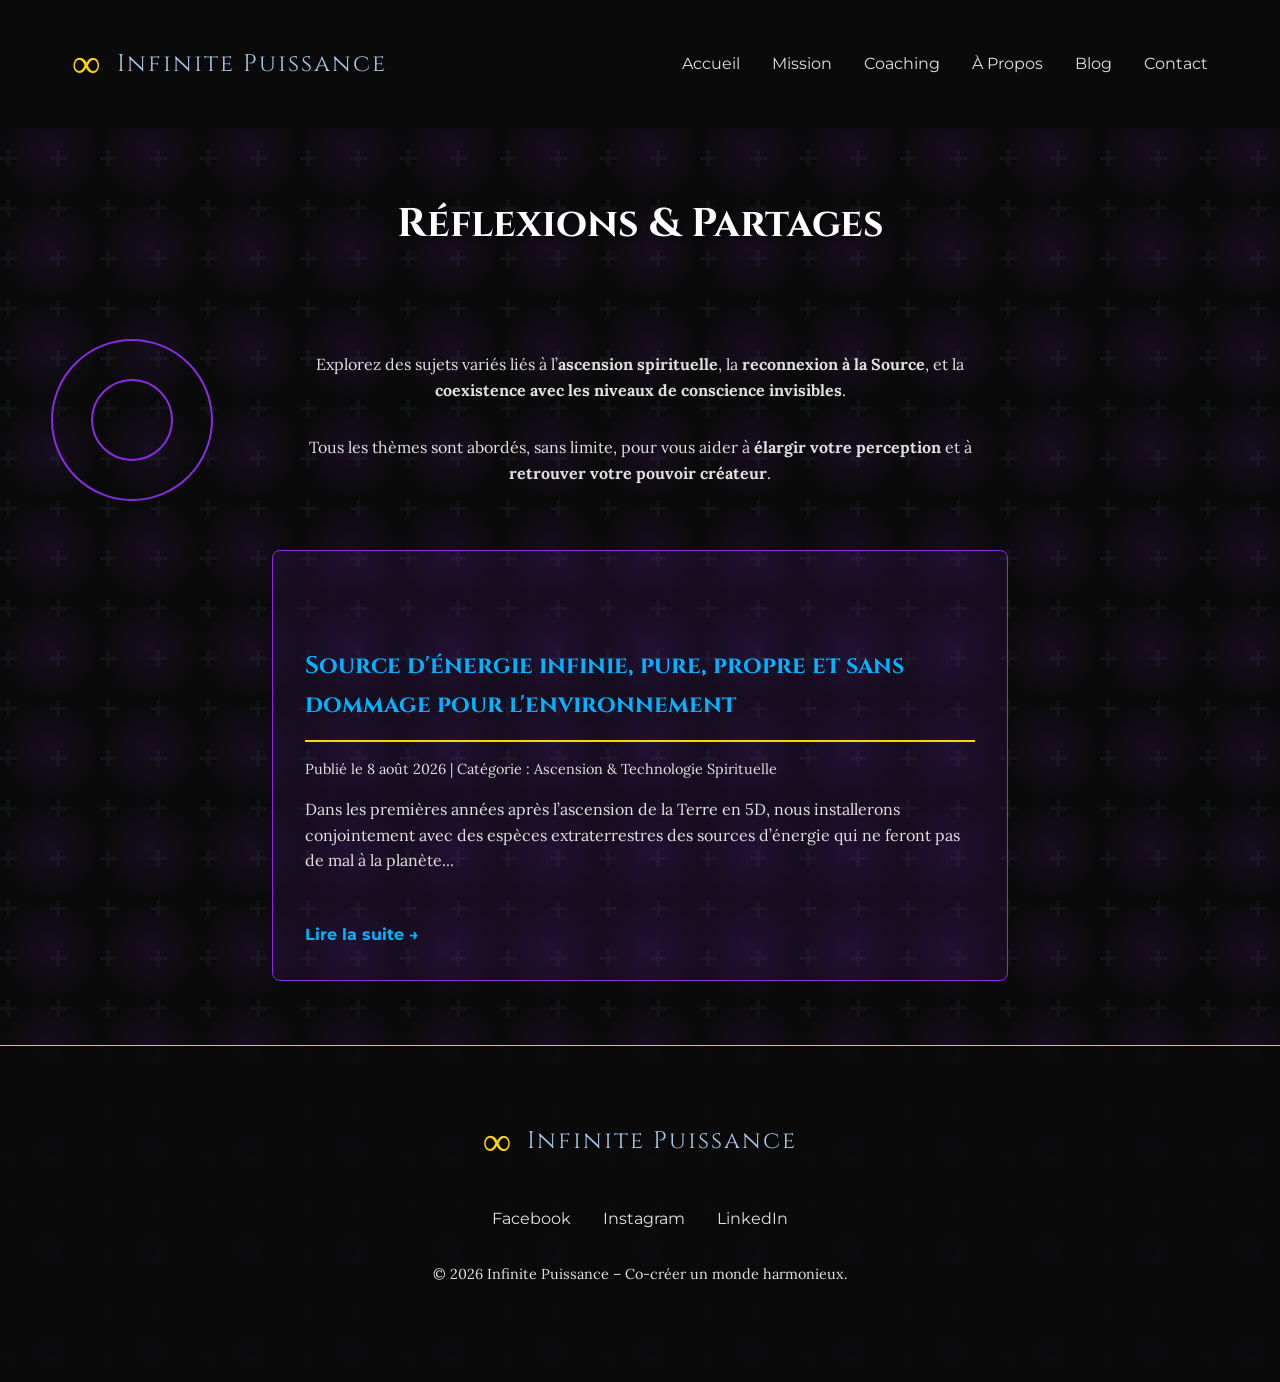
==== blog/index.html @ cb1626f9 "Ajout du site statique Infinite Puissance - Structure complète (accueil, mission, coaching, à propos" ====
<!DOCTYPE html>
<html lang="fr">
<head>
    <meta charset="UTF-8">
    <meta name="viewport" content="width=device-width, initial-scale=1.0">
    <title>Blog | Infinite Puissance</title>
    <link rel="stylesheet" href="../css/style.css">
    <link rel="icon" href="../assets/images/favicon.ico" type="image/x-icon">
    <link rel="preconnect" href="https://fonts.googleapis.com">
    <link rel="preconnect" href="https://fonts.gstatic.com" crossorigin>
    <link href="https://fonts.googleapis.com/css2?family=Cinzel:wght@400;700&family=Lora:ital,wght@0,400;0,700;1,400&family=Montserrat:wght@400;700&display=swap" rel="stylesheet">
</head>
<body>
    <header>
        <div class="header-content">
            <a href="../index.html" class="logo">
                <span class="logo-symbol">∞</span>
                <span class="logo-text">Infinite Puissance</span>
            </a>
            <nav>
                <ul>
                    <li><a href="../index.html">Accueil</a></li>
                    <li><a href="../mission.html">Mission</a></li>
                    <li><a href="../coaching.html">Coaching</a></li>
                    <li><a href="../a-propos.html">À Propos</a></li>
                    <li><a href="index.html">Blog</a></li>
                    <li><a href="../contact.html">Contact</a></li>
                </ul>
            </nav>
        </div>
    </header>

    <main>
        <section class="page-header">
            <h1>Réflexions & Partages</h1>
            <div class="symbol fleur-de-vie-large"></div>
        </section>

        <section class="blog-description">
            <p>
                Explorez des sujets variés liés à l’<strong>ascension spirituelle</strong>, la <strong>reconnexion à la Source</strong>, 
                et la <strong>coexistence avec les niveaux de conscience invisibles</strong>.
            </p>
            <p>
                Tous les thèmes sont abordés, sans limite, pour vous aider à <strong>élargir votre perception</strong> 
                et à <strong>retrouver votre pouvoir créateur</strong>.
            </p>
        </section>

        <section class="blog-list">
            <article class="blog-card">
                <h2><a href="source-energie-infinie.html">Source d'énergie infinie, pure, propre et sans dommage pour l'environnement</a></h2>
                <p class="blog-meta">Publié le 8 août 2026 | Catégorie : Ascension & Technologie Spirituelle</p>
                <p class="blog-excerpt">
                    Dans les premières années après l’ascension de la Terre en 5D, nous installerons conjointement avec des espèces extraterrestres 
                    des sources d’énergie qui ne feront pas de mal à la planète...
                </p>
                <a href="source-energie-infinie.html" class="read-more">Lire la suite →</a>
            </article>
        </section>
    </main>

    <footer>
        <div class="footer-content">
            <div class="footer-logo">
                <span class="logo-symbol">∞</span>
                <span class="logo-text">Infinite Puissance</span>
            </div>
            <div class="footer-links">
                <a href="https://www.facebook.com/JeanChristophe.Houbre/" target="_blank">Facebook</a>
                <a href="https://www.instagram.com/jeanchristophe.houbre/" target="_blank">Instagram</a>
                <a href="https://www.linkedin.com/in/jean-christophe-h-224909272/" target="_blank">LinkedIn</a>
            </div>
            <p class="copyright">© 2026 Infinite Puissance – Co-créer un monde harmonieux.</p>
        </div>
    </footer>
</body>
</html>
---- css/style.css ----
/* ============================================
   Infinite Puissance - Styles Principaux
   ============================================ */

/* Variables CSS */
:root {
    /* Couleurs */
    --color-primary: #A7C7E7;       /* Bleu argenté */
    --color-secondary: #00B4FF;     /* Bleu électrique */
    --color-accent: #FFD700;        /* Or */
    --color-spiritual: #8A2BE2;     /* Violet */
    --color-deep-blue: #0A2463;     /* Bleu marine */
    --color-bg-dark: #0A0A0A;       /* Noir profond */
    --color-text-light: #FFFFFF;    /* Blanc */
    --color-text-secondary: #E0E0E0; /* Gris clair */
    
    /* Polices */
    --font-title: 'Cinzel', serif;
    --font-body: 'Lora', serif;
    --font-button: 'Montserrat', sans-serif;
    
    /* Espacements */
    --spacing-small: 1rem;
    --spacing-medium: 2rem;
    --spacing-large: 4rem;
    
    /* Bordures */
    --border-radius: 8px;
}

/* Reset & Base */
*, *::before, *::after {
    margin: 0;
    padding: 0;
    box-sizing: border-box;
}

html {
    scroll-behavior: smooth;
}

body {
    font-family: var(--font-body);
    background-color: var(--color-bg-dark);
    color: var(--color-text-light);
    line-height: 1.6;
    background-image: 
        radial-gradient(ellipse at center, rgba(138, 43, 226, 0.1) 0%, transparent 70%),
        url("data:image/svg+xml,%3Csvg width='60' height='60' viewBox='0 0 60 60' xmlns='http://www.w3.org/2000/svg'%3E%3Cg fill='none' fill-rule='evenodd'%3E%3Cg fill='%23A7C7E7' fill-opacity='0.05'%3E%3Cpath d='M36 34v-4h-2v4h-4v2h4v4h2v-4h4v-2h-4zm0-30V0h-2v4h-4v2h4v4h2V6h4V4h-4zM6 34v-4H4v4H0v2h4v4h2v-4h4v-2H6zM6 4V0H4v4H0v2h4v4h2V6h4V4H6z'/%3E%3C/g%3E%3C/g%3E%3C/svg%3E");
    background-size: 100px 100px;
}

/* Typographie */
h1, h2, h3, h4, h5, h6 {
    font-family: var(--font-title);
    font-weight: 700;
    color: var(--color-primary);
    margin-bottom: var(--spacing-small);
}

h1 {
    font-size: 2.5rem;
    color: var(--color-text-light);
    text-shadow: 2px 2px 4px rgba(0, 0, 0, 0.5);
}

h2 {
    font-size: 2rem;
    color: var(--color-secondary);
    border-bottom: 2px solid var(--color-accent);
    padding-bottom: var(--spacing-small);
    margin-top: var(--spacing-large);
}

h3 {
    font-size: 1.5rem;
    color: var(--color-accent);
}

p {
    margin-bottom: var(--spacing-medium);
    color: var(--color-text-secondary);
}

a {
    color: var(--color-secondary);
    text-decoration: none;
    transition: color 0.3s ease;
}

a:hover {
    color: var(--color-accent);
}

/* Layout */
.container {
    max-width: 1200px;
    margin: 0 auto;
    padding: 0 var(--spacing-medium);
}

/* Header */
header {
    background-color: rgba(10, 10, 10, 0.9);
    padding: var(--spacing-medium) 0;
    position: sticky;
    top: 0;
    z-index: 1000;
    backdrop-filter: blur(10px);
}

.header-content {
    display: flex;
    justify-content: space-between;
    align-items: center;
    max-width: 1200px;
    margin: 0 auto;
    padding: 0 var(--spacing-medium);
}

/* Logo */
.logo {
    display: flex;
    align-items: center;
    gap: var(--spacing-small);
    text-decoration: none;
}

.logo-symbol {
    font-size: 2.5rem;
    color: var(--color-accent);
    font-family: serif;
}

.logo-text {
    font-family: var(--font-title);
    font-size: 1.5rem;
    color: var(--color-primary);
    letter-spacing: 2px;
}

/* Navigation */
nav ul {
    display: flex;
    list-style: none;
    gap: var(--spacing-medium);
}

nav a {
    font-family: var(--font-button);
    font-size: 1rem;
    color: var(--color-text-secondary);
    transition: color 0.3s ease;
}

nav a:hover {
    color: var(--color-accent);
}

/* Hero Section */
.hero {
    min-height: 80vh;
    display: flex;
    align-items: center;
    justify-content: center;
    text-align: center;
    padding: var(--spacing-large) var(--spacing-medium);
    position: relative;
    overflow: hidden;
}

.hero-content {
    max-width: 800px;
    z-index: 2;
}

.hero h1 {
    font-size: 3rem;
    margin-bottom: var(--spacing-medium);
    color: var(--color-text-light);
}

.hero .subtitle {
    font-size: 1.5rem;
    color: var(--color-text-secondary);
    margin-bottom: var(--spacing-large);
}

.hero-symbols {
    position: absolute;
    width: 100%;
    height: 100%;
    top: 0;
    left: 0;
    pointer-events: none;
    opacity: 0.1;
}

.symbol {
    position: absolute;
    background-size: contain;
    background-repeat: no-repeat;
    background-position: center;
}

.merkaba {
    width: 200px;
    height: 200px;
    top: 10%;
    left: 5%;
    background-image: url("data:image/svg+xml,%3Csvg xmlns='http://www.w3.org/2000/svg' viewBox='0 0 200 200'%3E%3Cpath fill='%2300B4FF' d='M100 20 L180 100 L100 180 L20 100 Z M100 20 L100 100 L180 100 L100 20 Z M100 180 L100 100 L20 100 L100 180 Z'/%3E%3C/svg%3E");
}

.fleur-de-vie {
    width: 300px;
    height: 300px;
    bottom: -50px;
    right: 10%;
    background-image: url("data:image/svg+xml,%3Csvg xmlns='http://www.w3.org/2000/svg' viewBox='0 0 200 200'%3E%3Ccircle cx='100' cy='100' r='80' fill='none' stroke='%238A2BE2' stroke-width='2'/%3E%3Ccircle cx='100' cy='100' r='40' fill='none' stroke='%238A2BE2' stroke-width='2'/%3E%3C/svg%3E");
}

/* Page Header */
.page-header {
    text-align: center;
    padding: var(--spacing-large) var(--spacing-medium);
    position: relative;
}

.page-header h1 {
    font-size: 2.5rem;
    margin-bottom: var(--spacing-medium);
}

.page-header .blog-meta {
    color: var(--color-text-secondary);
    font-style: italic;
    margin-bottom: var(--spacing-medium);
}

.merkaba-large {
    width: 150px;
    height: 150px;
    margin: var(--spacing-medium) auto;
    background-image: url("data:image/svg+xml,%3Csvg xmlns='http://www.w3.org/2000/svg' viewBox='0 0 200 200'%3E%3Cpath fill='%2300B4FF' d='M100 20 L180 100 L100 180 L20 100 Z M100 20 L100 100 L180 100 L100 20 Z M100 180 L100 100 L20 100 L100 180 Z'/%3E%3C/svg%3E");
    background-size: contain;
    background-repeat: no-repeat;
    background-position: center;
}

.arbre-de-vie {
    width: 150px;
    height: 150px;
    margin: var(--spacing-medium) auto;
    background-image: url("data:image/svg+xml,%3Csvg xmlns='http://www.w3.org/2000/svg' viewBox='0 0 200 200'%3E%3Cpath fill='none' stroke='%23A7C7E7' stroke-width='3' d='M100 20 L100 60 M100 60 L60 100 M100 60 L140 100 M100 60 L100 140 M100 140 L60 180 M100 140 L140 180'/%3E%3C/svg%3E");
    background-size: contain;
    background-repeat: no-repeat;
    background-position: center;
}

.oeil-horus {
    width: 150px;
    height: 150px;
    margin: var(--spacing-medium) auto;
    background-image: url("data:image/svg+xml,%3Csvg xmlns='http://www.w3.org/2000/svg' viewBox='0 0 200 100'%3E%3Cpath fill='%23FFD700' d='M100 50 C120 50 140 30 140 10 C140 -10 120 -30 100 -30 C80 -30 60 -10 60 10 C60 30 80 50 100 50 Z M100 50 C110 50 120 40 120 30 C120 20 110 10 100 10 C90 10 80 20 80 30 C80 40 90 50 100 50 Z'/%3E%3C/svg%3E");
    background-size: contain;
    background-repeat: no-repeat;
    background-position: center;
}

.tesla-coil {
    width: 150px;
    height: 150px;
    margin: var(--spacing-medium) auto;
    background-image: url("data:image/svg+xml,%3Csvg xmlns='http://www.w3.org/2000/svg' viewBox='0 0 200 200'%3E%3Cpath fill='none' stroke='%2300B4FF' stroke-width='2' d='M100 20 Q120 40 100 60 Q80 80 100 100 Q120 120 100 140 Q80 160 100 180'/%3E%3Cpath fill='none' stroke='%23FFD700' stroke-width='1' d='M100 20 L100 180 M80 40 L120 40 M80 60 L120 60 M80 80 L120 80 M80 100 L120 100 M80 120 L120 120 M80 140 L120 140 M80 160 L120 160'/%3E%3C/svg%3E");
    background-size: contain;
    background-repeat: no-repeat;
    background-position: center;
}

.fleur-de-vie-large {
    width: 200px;
    height: 200px;
    margin: var(--spacing-medium) auto;
    background-image: url("data:image/svg+xml,%3Csvg xmlns='http://www.w3.org/2000/svg' viewBox='0 0 200 200'%3E%3Ccircle cx='100' cy='100' r='80' fill='none' stroke='%238A2BE2' stroke-width='2'/%3E%3Ccircle cx='100' cy='100' r='40' fill='none' stroke='%238A2BE2' stroke-width='2'/%3E%3C/svg%3E");
    background-size: contain;
    background-repeat: no-repeat;
    background-position: center;
}

/* Content Sections */
.content-section {
    max-width: 800px;
    margin: 0 auto var(--spacing-large);
    padding: 0 var(--spacing-medium);
}

/* Mission Preview */
.mission-preview, .services-preview {
    max-width: 800px;
    margin: var(--spacing-large) auto;
    padding: 0 var(--spacing-medium);
    text-align: center;
}

.read-more {
    display: inline-block;
    margin-top: var(--spacing-medium);
    font-family: var(--font-button);
    color: var(--color-secondary);
    font-weight: 700;
}

/* Quote Section */
.quote-section {
    max-width: 800px;
    margin: var(--spacing-large) auto;
    padding: var(--spacing-large);
    text-align: center;
    border-left: 4px solid var(--color-accent);
    border-right: 4px solid var(--color-accent);
}

.quote-section blockquote {
    font-style: italic;
    font-size: 1.5rem;
    color: var(--color-primary);
}

/* Method List */
.method-list, .target-list {
    list-style: none;
    margin: var(--spacing-medium) 0;
    padding-left: 0;
}

.method-list li, .target-list li {
    padding: var(--spacing-small) 0;
    padding-left: var(--spacing-large);
    position: relative;
    color: var(--color-text-secondary);
}

.method-list li::before, .target-list li::before {
    content: "✧";
    color: var(--color-accent);
    position: absolute;
    left: 0;
}

/* Pricing Section */
.pricing-section {
    max-width: 800px;
    margin: var(--spacing-large) auto;
    padding: 0 var(--spacing-medium);
    text-align: center;
}

.pricing-card {
    background: linear-gradient(135deg, rgba(10, 36, 99, 0.8) 0%, rgba(0, 180, 255, 0.8) 100%);
    border: 2px solid var(--color-accent);
    border-radius: var(--border-radius);
    padding: var(--spacing-large);
    max-width: 400px;
    margin: 0 auto;
    box-shadow: 0 10px 30px rgba(0, 0, 0, 0.5);
}

.pricing-card h3 {
    color: var(--color-text-light);
    margin-bottom: var(--spacing-medium);
}

.pricing-card .price {
    font-size: 3rem;
    font-weight: 700;
    color: var(--color-accent);
    margin-bottom: var(--spacing-small);
}

.pricing-card .duration {
    font-size: 1.2rem;
    color: var(--color-text-secondary);
    margin-bottom: var(--spacing-medium);
}

.pricing-card .payment-methods {
    color: var(--color-text-secondary);
    margin-bottom: var(--spacing-medium);
}

/* Values Section */
.values-section {
    max-width: 1000px;
    margin: var(--spacing-large) auto;
    padding: 0 var(--spacing-medium);
}

.values-grid {
    display: grid;
    grid-template-columns: repeat(auto-fit, minmax(250px, 1fr));
    gap: var(--spacing-medium);
}

.value-card {
    background: rgba(167, 199, 231, 0.1);
    border: 1px solid var(--color-primary);
    border-radius: var(--border-radius);
    padding: var(--spacing-medium);
    text-align: center;
    transition: transform 0.3s ease, box-shadow 0.3s ease;
}

.value-card:hover {
    transform: translateY(-5px);
    box-shadow: 0 10px 20px rgba(167, 199, 231, 0.3);
}

.value-card h3 {
    color: var(--color-accent);
    margin-bottom: var(--spacing-small);
}

/* Blog */
.blog-description {
    max-width: 800px;
    margin: 0 auto var(--spacing-large);
    padding: 0 var(--spacing-medium);
    text-align: center;
}

.blog-list {
    max-width: 800px;
    margin: 0 auto var(--spacing-large);
    padding: 0 var(--spacing-medium);
}

.blog-card {
    background: rgba(138, 43, 226, 0.1);
    border: 1px solid var(--color-spiritual);
    border-radius: var(--border-radius);
    padding: var(--spacing-medium);
    margin-bottom: var(--spacing-medium);
    transition: transform 0.3s ease;
}

.blog-card:hover {
    transform: translateX(5px);
}

.blog-card h2 {
    font-size: 1.5rem;
    color: var(--color-secondary);
}

.blog-card h2 a {
    color: var(--color-secondary);
}

.blog-card h2 a:hover {
    color: var(--color-accent);
}

.blog-meta {
    color: var(--color-text-secondary);
    font-size: 0.9rem;
    margin-bottom: var(--spacing-small);
}

.blog-excerpt {
    color: var(--color-text-secondary);
    margin-bottom: var(--spacing-small);
}

.blog-content {
    max-width: 800px;
    margin: var(--spacing-large) auto;
    padding: 0 var(--spacing-medium);
    line-height: 1.8;
}

.blog-navigation {
    max-width: 800px;
    margin: var(--spacing-large) auto;
    padding: 0 var(--spacing-medium);
}

.back-to-blog {
    display: inline-block;
    color: var(--color-secondary);
    font-family: var(--font-button);
}

.back-to-blog:hover {
    color: var(--color-accent);
}

/* Contact Form */
.contact-form-section {
    max-width: 600px;
    margin: var(--spacing-large) auto;
    padding: 0 var(--spacing-medium);
}

.form-group {
    margin-bottom: var(--spacing-medium);
}

.form-group label {
    display: block;
    margin-bottom: var(--spacing-small);
    color: var(--color-text-secondary);
    font-family: var(--font-button);
}

.form-group input,
.form-group select,
.form-group textarea {
    width: 100%;
    padding: var(--spacing-small);
    background-color: rgba(167, 199, 231, 0.1);
    border: 1px solid var(--color-primary);
    border-radius: var(--border-radius);
    color: var(--color-text-light);
    font-family: var(--font-body);
    font-size: 1rem;
}

.form-group input:focus,
.form-group select:focus,
.form-group textarea:focus {
    outline: none;
    border-color: var(--color-accent);
    box-shadow: 0 0 10px rgba(255, 215, 0, 0.3);
}

.form-group textarea {
    min-height: 150px;
    resize: vertical;
}

.checkbox-group {
    display: flex;
    align-items: center;
    gap: var(--spacing-small);
}

.checkbox-group input[type="checkbox"] {
    width: auto;
    accent-color: var(--color-accent);
}

.checkbox-group label {
    margin-bottom: 0;
}

/* Buttons */
.cta-button {
    display: inline-block;
    background-color: var(--color-secondary);
    color: var(--color-bg-dark);
    padding: var(--spacing-small) var(--spacing-large);
    border: 2px solid var(--color-accent);
    border-radius: var(--border-radius);
    font-family: var(--font-button);
    font-size: 1rem;
    font-weight: 700;
    text-align: center;
    cursor: pointer;
    transition: all 0.3s ease;
}

.cta-button:hover {
    background-color: var(--color-accent);
    color: var(--color-bg-dark);
    box-shadow: 0 0 20px rgba(255, 215, 0, 0.5);
}

/* Footer */
footer {
    background-color: rgba(10, 10, 10, 0.9);
    padding: var(--spacing-large) 0;
    margin-top: var(--spacing-large);
    border-top: 1px solid var(--color-primary);
}

.footer-content {
    max-width: 1200px;
    margin: 0 auto;
    padding: 0 var(--spacing-medium);
    text-align: center;
}

.footer-logo {
    display: flex;
    align-items: center;
    justify-content: center;
    gap: var(--spacing-small);
    margin-bottom: var(--spacing-medium);
}

.footer-links {
    display: flex;
    justify-content: center;
    gap: var(--spacing-medium);
    margin-bottom: var(--spacing-medium);
}

.footer-links a {
    color: var(--color-text-secondary);
    font-family: var(--font-button);
}

.footer-links a:hover {
    color: var(--color-accent);
}

.copyright {
    color: var(--color-text-secondary);
    font-size: 0.9rem;
}

/* Responsive */
@media (max-width: 768px) {
    .header-content {
        flex-direction: column;
        gap: var(--spacing-medium);
    }
    
    nav ul {
        flex-wrap: wrap;
        justify-content: center;
        gap: var(--spacing-small);
    }
    
    .hero h1 {
        font-size: 2rem;
    }
    
    .hero .subtitle {
        font-size: 1.2rem;
    }
    
    .content-section,
    .mission-preview,
    .services-preview,
    .blog-description,
    .blog-list,
    .contact-form-section {
        padding: 0 var(--spacing-small);
    }
    
    .values-grid {
        grid-template-columns: 1fr;
    }
}

@media (max-width: 480px) {
    h1 {
        font-size: 1.8rem;
    }
    
    h2 {
        font-size: 1.5rem;
    }
    
    .logo-symbol {
        font-size: 2rem;
    }
    
    .logo-text {
        font-size: 1.2rem;
    }
}
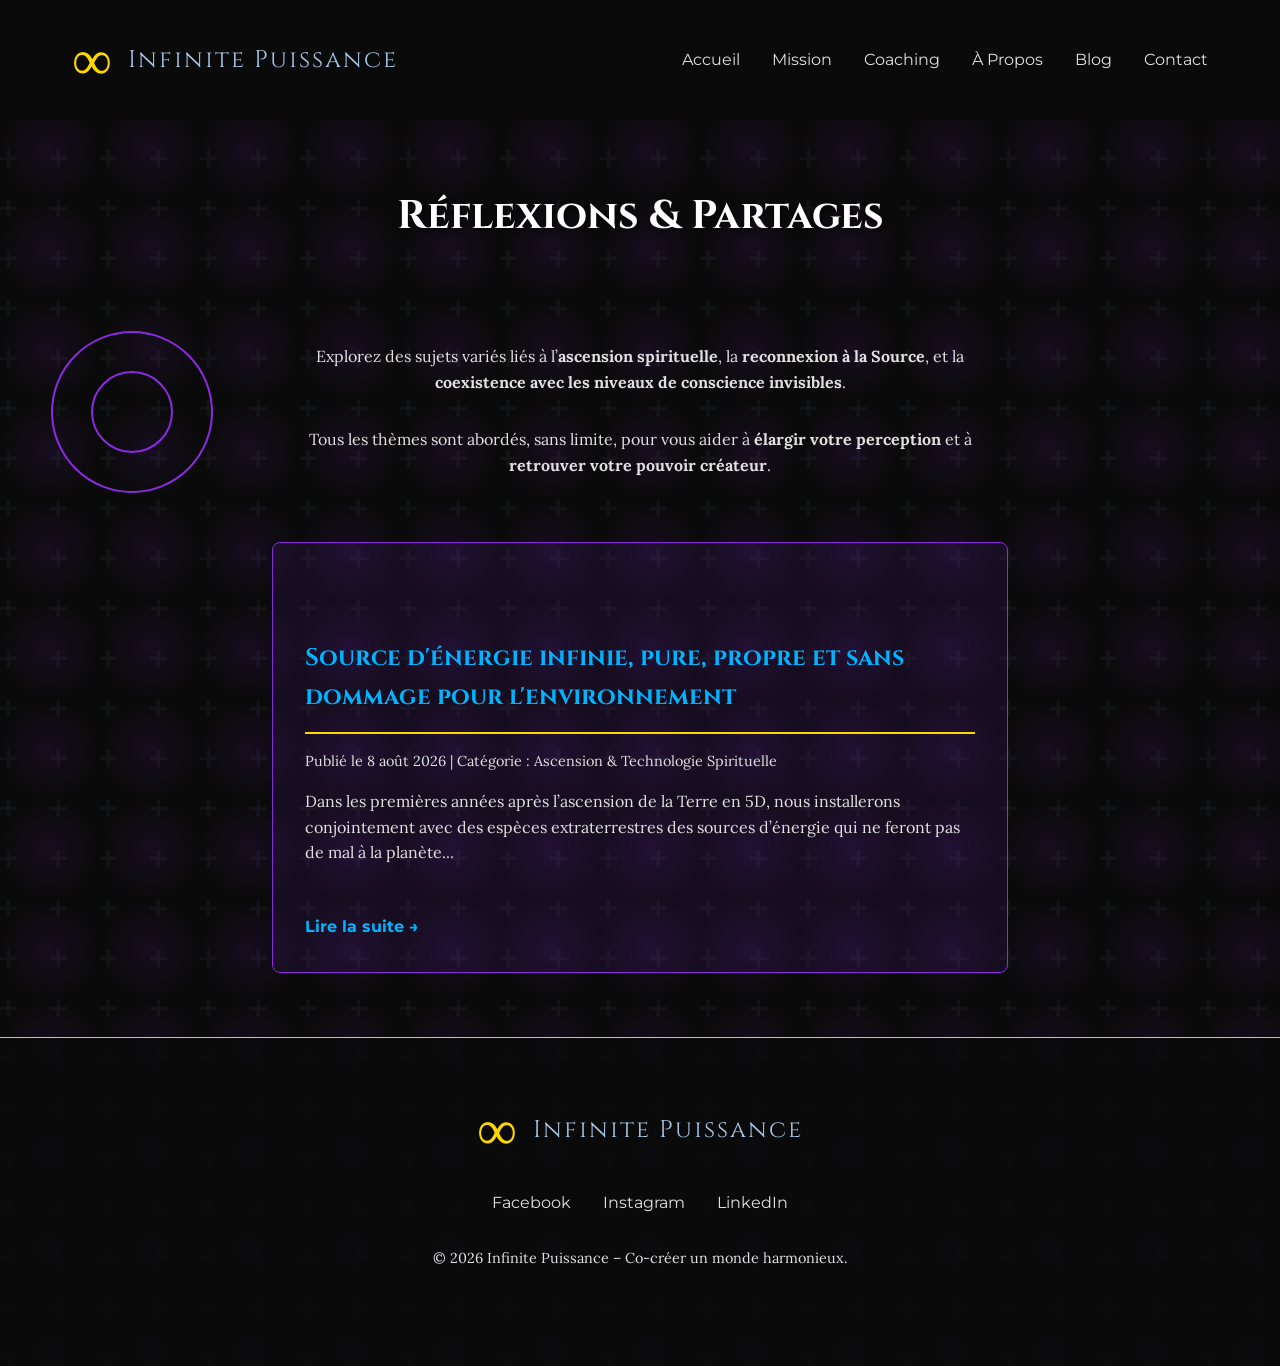
==== commit ba138fa7: "Corrections demandées : - Favicon en or (#FFD700) sur fond blanc (formats .ico et .svg) - Logo : tai" ====
--- a/blog/index.html
+++ b/blog/index.html
@@ -14,8 +14,8 @@
     <header>
         <div class="header-content">
             <a href="../index.html" class="logo">
-                <span class="logo-symbol">∞</span>
-                <span class="logo-text">Infinite Puissance</span>
+                <span class="logo-symbol" style="line-height: 1;">∞</span>
+                <span class="logo-text" style="line-height: 1;">Infinite Puissance</span>
             </a>
             <nav>
                 <ul>
@@ -63,8 +63,8 @@
     <footer>
         <div class="footer-content">
             <div class="footer-logo">
-                <span class="logo-symbol">∞</span>
-                <span class="logo-text">Infinite Puissance</span>
+                <span class="logo-symbol" style="line-height: 1;">∞</span>
+                <span class="logo-text" style="line-height: 1;">Infinite Puissance</span>
             </div>
             <div class="footer-links">
                 <a href="https://www.facebook.com/JeanChristophe.Houbre/" target="_blank">Facebook</a>
--- a/css/style.css
+++ b/css/style.css
@@ -127,9 +127,12 @@
 }
 
 .logo-symbol {
-    font-size: 2.5rem;
+    font-size: 3.5em;
     color: var(--color-accent);
     font-family: serif;
+    line-height: 1;
+    display: flex;
+    align-items: center;
 }
 
 .logo-text {
@@ -137,6 +140,9 @@
     font-size: 1.5rem;
     color: var(--color-primary);
     letter-spacing: 2px;
+    line-height: 1;
+    display: flex;
+    align-items: center;
 }
 
 /* Navigation */
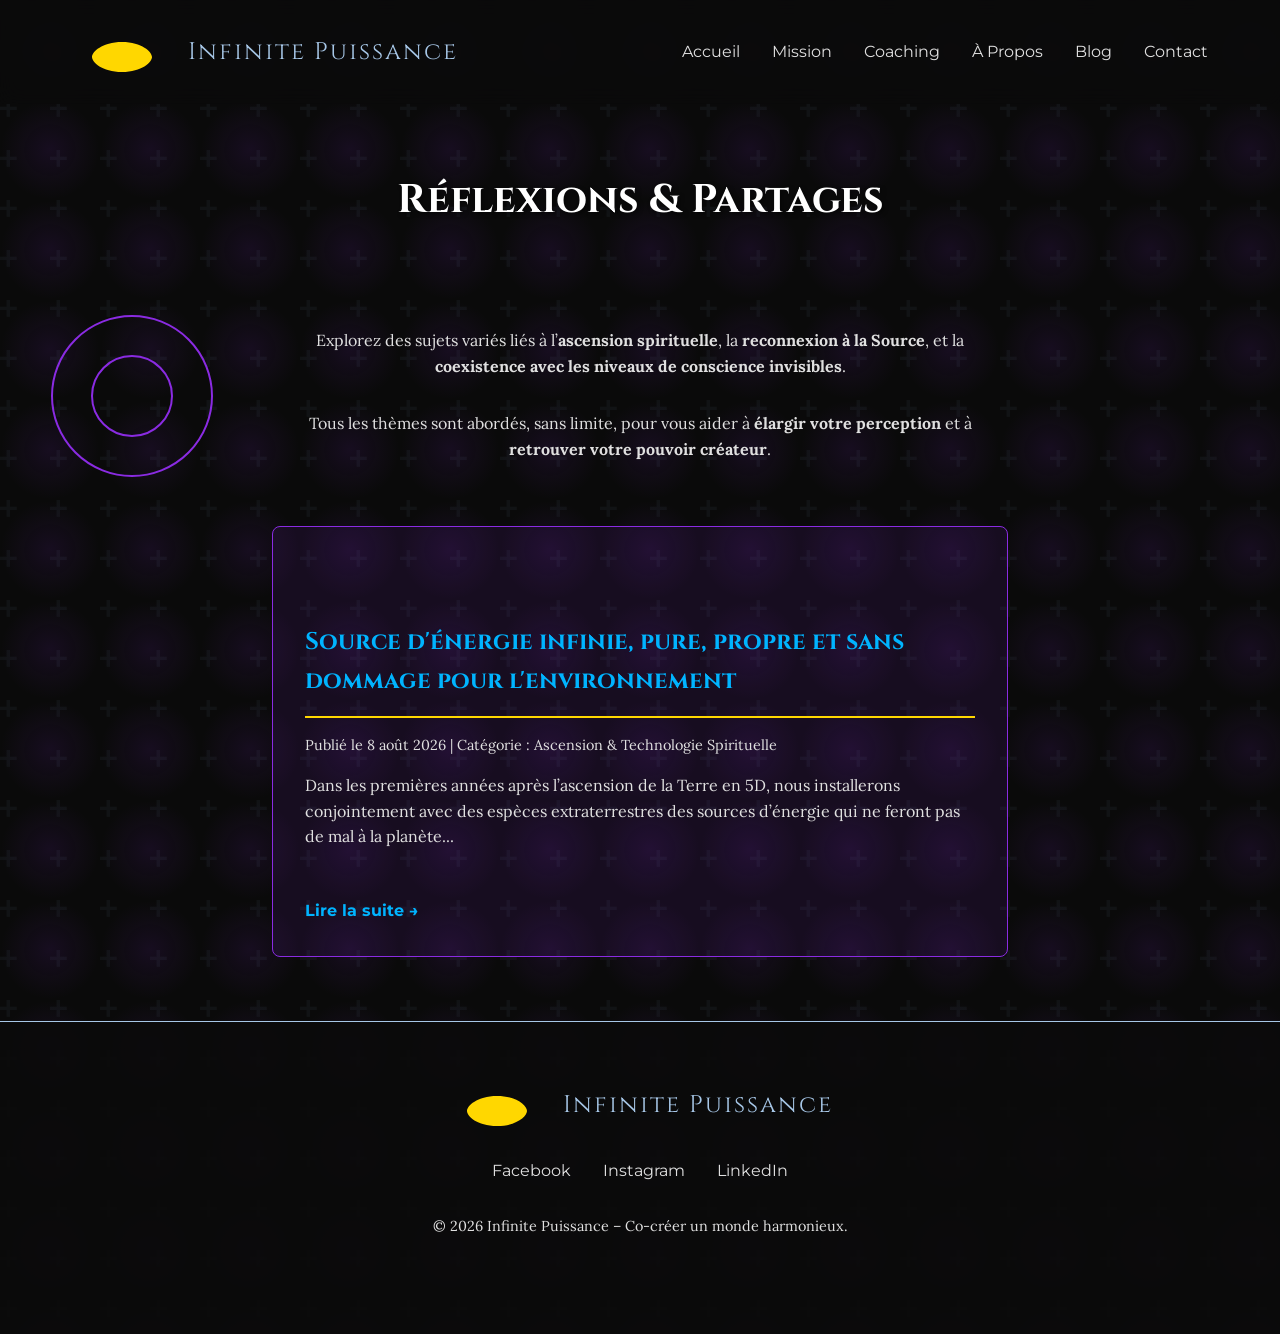
==== commit 099d48d7: "Corrections finales pour le favicon et le logo : - Favicon en or (#FFD700) sur fond blanc (formats ." ====
--- a/blog/index.html
+++ b/blog/index.html
@@ -14,8 +14,8 @@
     <header>
         <div class="header-content">
             <a href="../index.html" class="logo">
-                <span class="logo-symbol" style="line-height: 1;">∞</span>
-                <span class="logo-text" style="line-height: 1;">Infinite Puissance</span>
+                <svg class="logo-symbol-svg" viewBox="0 0 100 40" width="100" height="40"><path d="M50 10 C30 10 20 20 20 25 C20 30 30 40 50 40 C70 40 80 30 80 25 C80 20 70 10 50 10 Z M50 15 C35 15 25 22 25 25 C25 28 35 35 50 35 C65 35 75 28 75 25 C75 22 65 15 50 15 Z" fill="#FFD700"/></svg>
+                <span class="logo-text">Infinite Puissance</span>
             </a>
             <nav>
                 <ul>
@@ -63,8 +63,8 @@
     <footer>
         <div class="footer-content">
             <div class="footer-logo">
-                <span class="logo-symbol" style="line-height: 1;">∞</span>
-                <span class="logo-text" style="line-height: 1;">Infinite Puissance</span>
+                <svg class="logo-symbol-svg" viewBox="0 0 100 40" width="100" height="40"><path d="M50 10 C30 10 20 20 20 25 C20 30 30 40 50 40 C70 40 80 30 80 25 C80 20 70 10 50 10 Z M50 15 C35 15 25 22 25 25 C25 28 35 35 50 35 C65 35 75 28 75 25 C75 22 65 15 50 15 Z" fill="#FFD700"/></svg>
+                <span class="logo-text">Infinite Puissance</span>
             </div>
             <div class="footer-links">
                 <a href="https://www.facebook.com/JeanChristophe.Houbre/" target="_blank">Facebook</a>
--- a/css/style.css
+++ b/css/style.css
@@ -126,13 +126,9 @@
     text-decoration: none;
 }
 
-.logo-symbol {
-    font-size: 3.5em;
-    color: var(--color-accent);
-    font-family: serif;
-    line-height: 1;
-    display: flex;
-    align-items: center;
+.logo-symbol-svg {
+    width: 100px;
+    height: 40px;
 }
 
 .logo-text {
@@ -140,9 +136,6 @@
     font-size: 1.5rem;
     color: var(--color-primary);
     letter-spacing: 2px;
-    line-height: 1;
-    display: flex;
-    align-items: center;
 }
 
 /* Navigation */
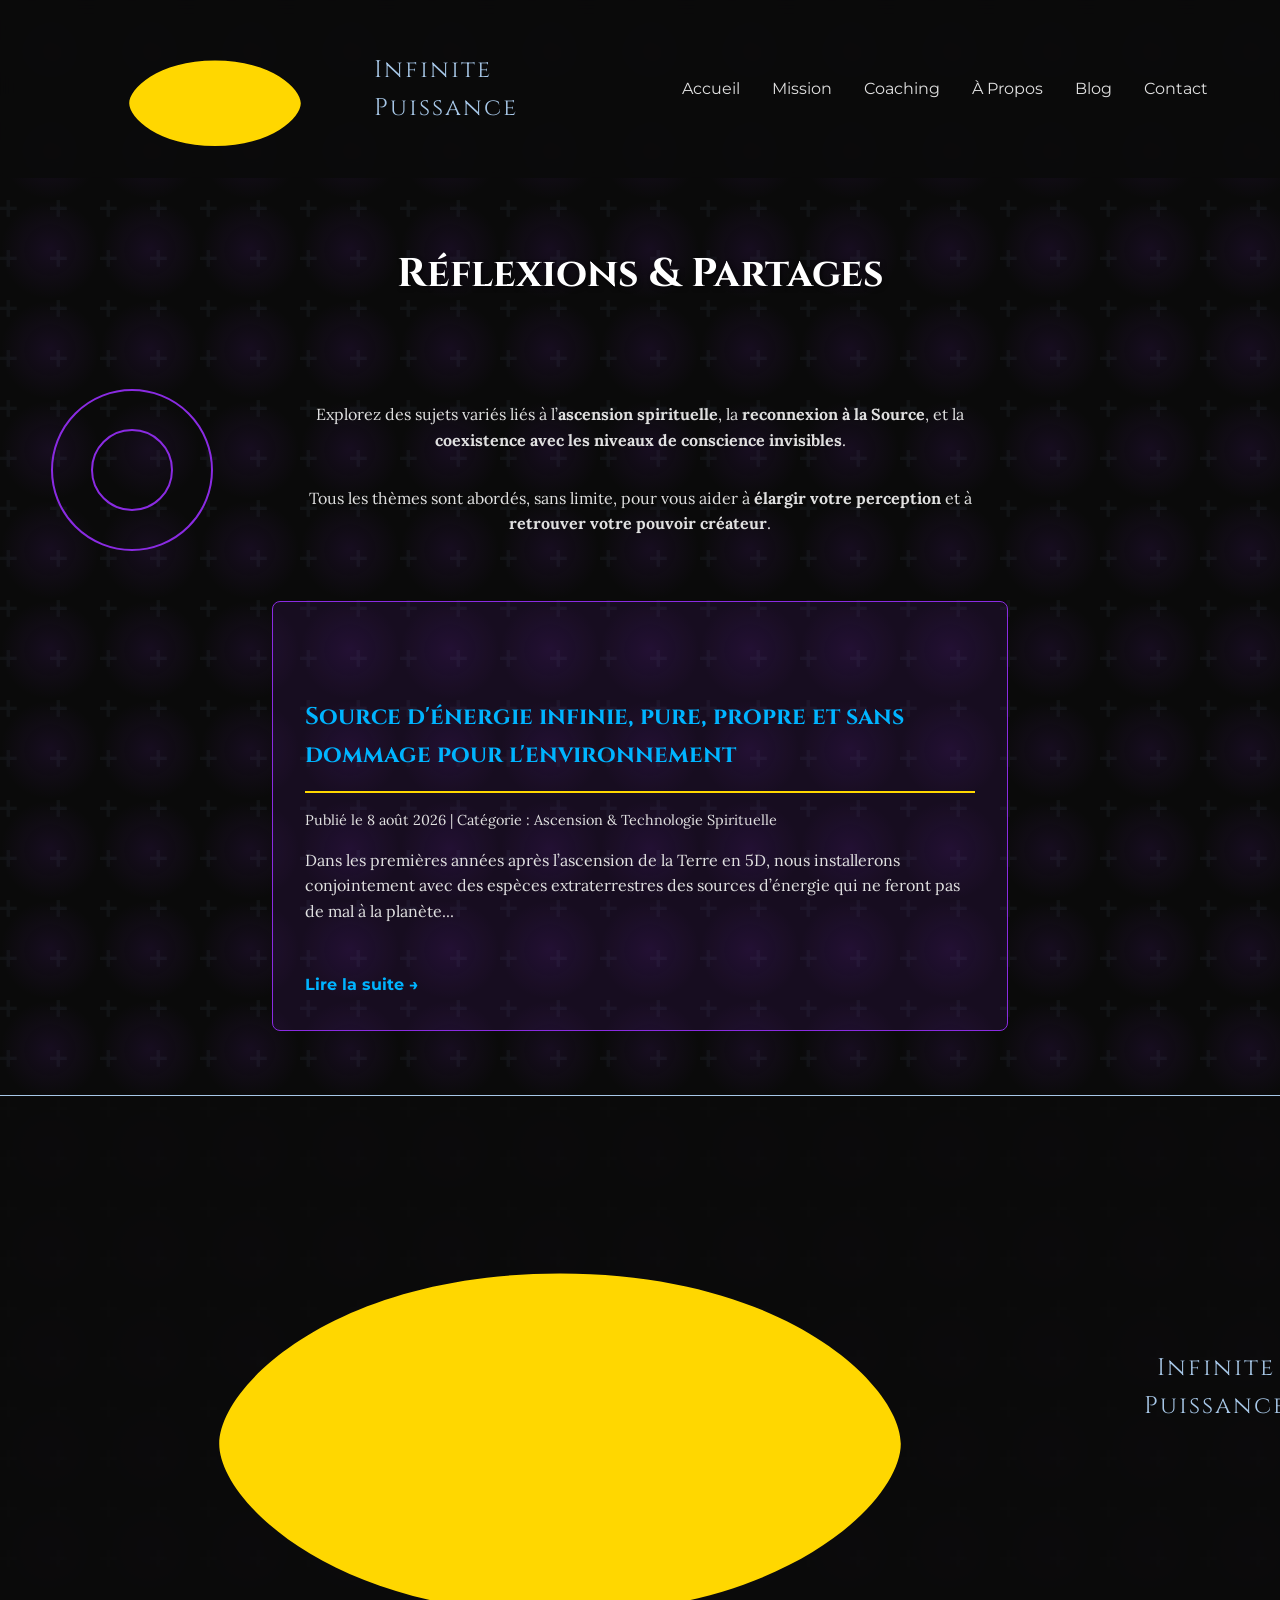
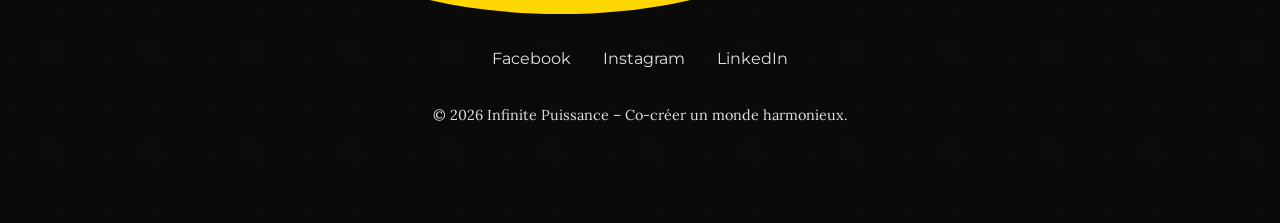
==== commit ea29358e: "Nettoyage du code pour le logo et le footer-logo : - Extraction du SVG du logo dans un fichier exter" ====
--- a/blog/index.html
+++ b/blog/index.html
@@ -14,7 +14,7 @@
     <header>
         <div class="header-content">
             <a href="../index.html" class="logo">
-                <svg class="logo-symbol-svg" viewBox="0 0 100 40" width="100" height="40"><path d="M50 10 C30 10 20 20 20 25 C20 30 30 40 50 40 C70 40 80 30 80 25 C80 20 70 10 50 10 Z M50 15 C35 15 25 22 25 25 C25 28 35 35 50 35 C65 35 75 28 75 25 C75 22 65 15 50 15 Z" fill="#FFD700"/></svg>
+                <img src="../assets/images/logo-symbol.svg" alt="Infinite Puissance Logo" class="logo-symbol-img">
                 <span class="logo-text">Infinite Puissance</span>
             </a>
             <nav>
@@ -63,7 +63,7 @@
     <footer>
         <div class="footer-content">
             <div class="footer-logo">
-                <svg class="logo-symbol-svg" viewBox="0 0 100 40" width="100" height="40"><path d="M50 10 C30 10 20 20 20 25 C20 30 30 40 50 40 C70 40 80 30 80 25 C80 20 70 10 50 10 Z M50 15 C35 15 25 22 25 25 C25 28 35 35 50 35 C65 35 75 28 75 25 C75 22 65 15 50 15 Z" fill="#FFD700"/></svg>
+                <img src="../assets/images/logo-symbol.svg" alt="Infinite Puissance Logo" class="logo-symbol-img">
                 <span class="logo-text">Infinite Puissance</span>
             </div>
             <div class="footer-links">
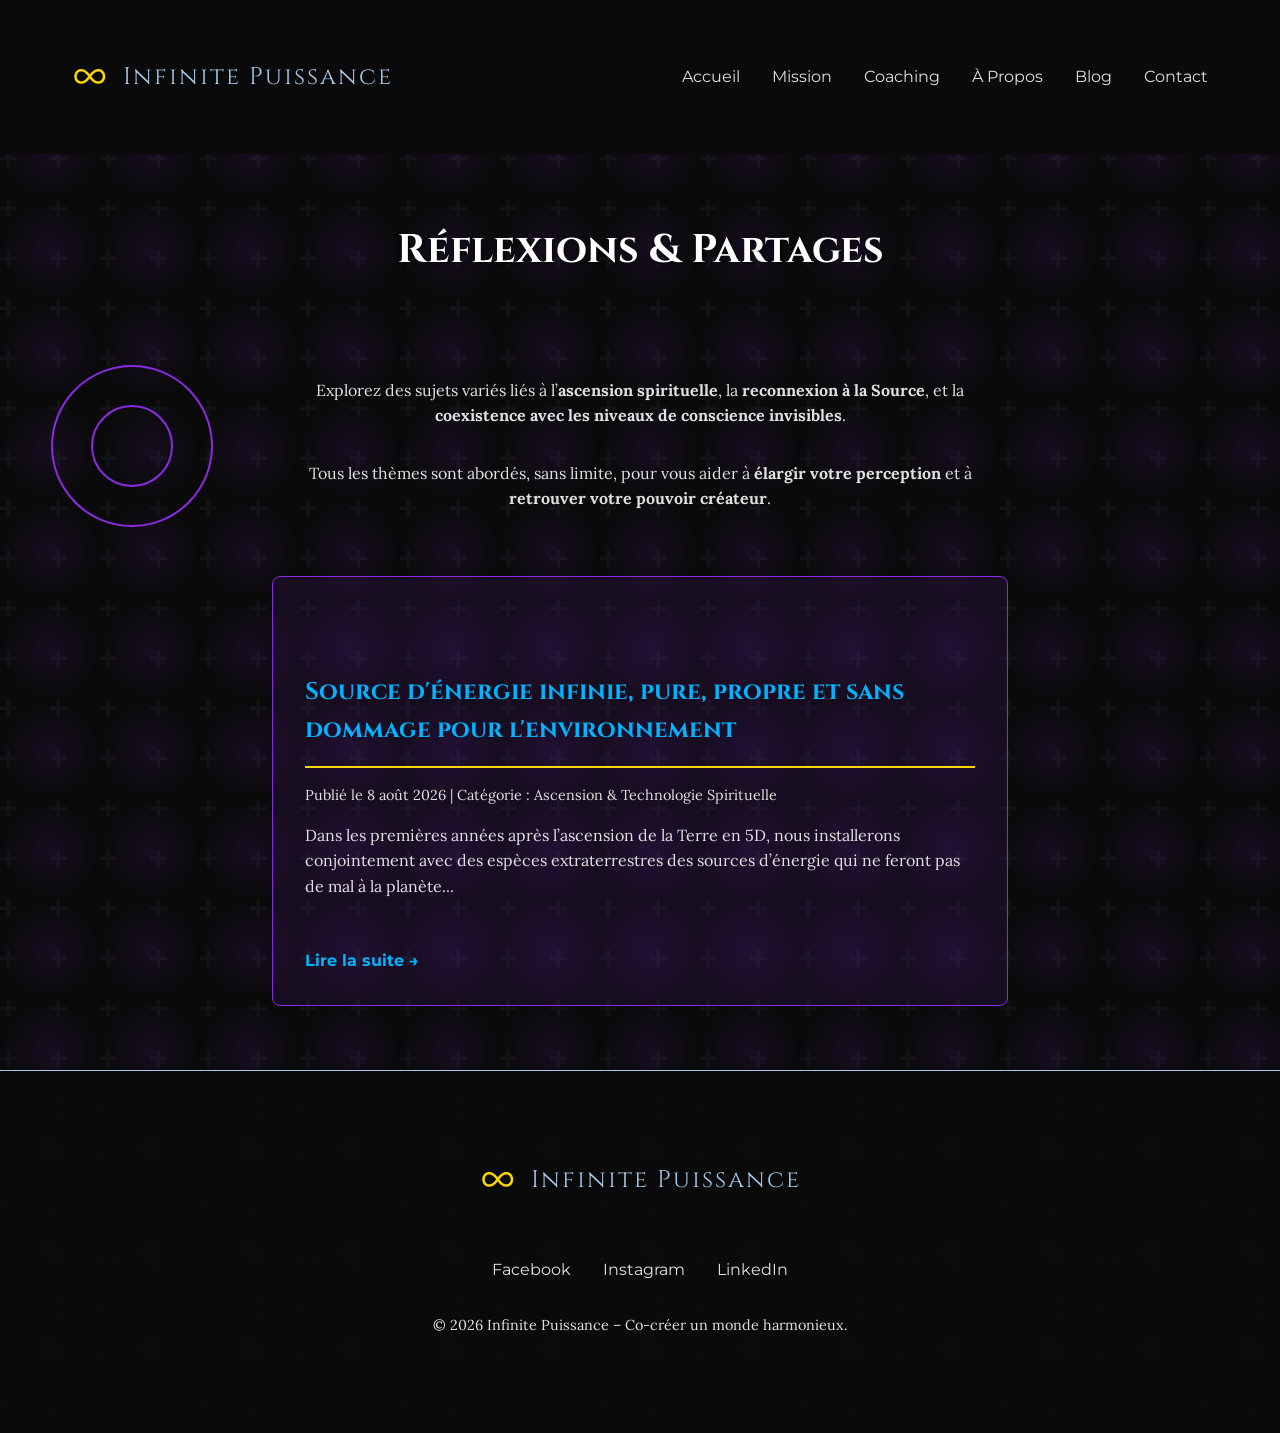
==== commit ac048b54: "coaching website draft - only one version left (the best one) - quite good but not publishable quite" ====
--- a/blog/index.html
+++ b/blog/index.html
@@ -13,8 +13,8 @@
 <body>
     <header>
         <div class="header-content">
-            <a href="../index.html" class="logo">
-                <img src="../assets/images/logo-symbol.svg" alt="Infinite Puissance Logo" class="logo-symbol-img">
+            <a href="index.html" class="logo">
+                <span class="logo-text" style="color: #FFD700;font-size: 3.5rem">∞</span>
                 <span class="logo-text">Infinite Puissance</span>
             </a>
             <nav>
@@ -63,7 +63,7 @@
     <footer>
         <div class="footer-content">
             <div class="footer-logo">
-                <img src="../assets/images/logo-symbol.svg" alt="Infinite Puissance Logo" class="logo-symbol-img">
+                <span class="logo-text" style="color: #FFD700;font-size: 3.5rem">∞</span>
                 <span class="logo-text">Infinite Puissance</span>
             </div>
             <div class="footer-links">
